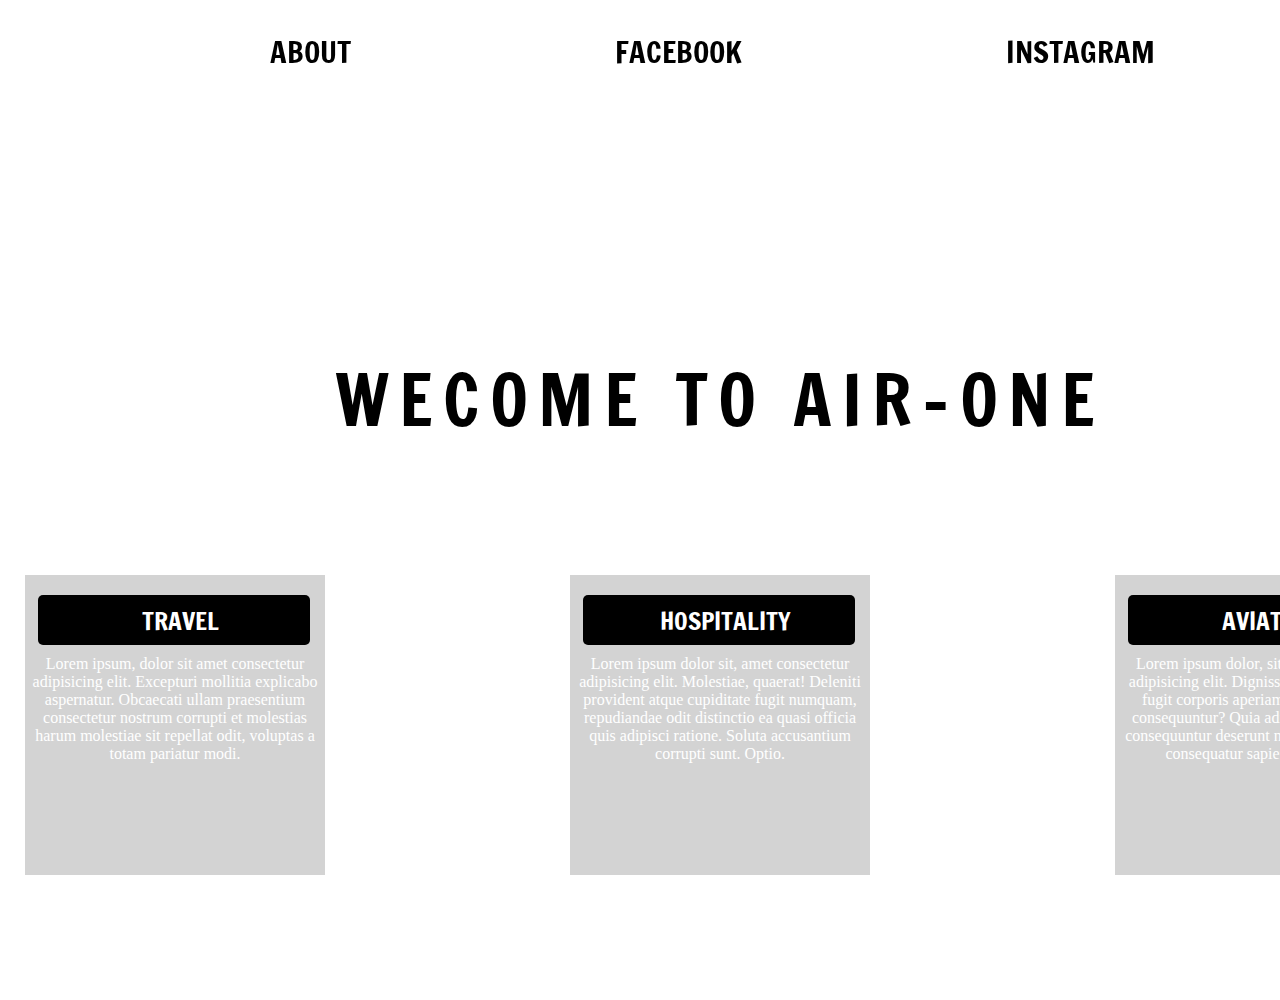
==== index.html @ 151cc232 "checkpoint 2" ====
<!DOCTYPE html>
<html lang="en">
<head>
    <meta charset="UTF-8">
    <meta name="viewport" content="width=device-width, initial-scale=1.0">
    <meta http-equiv="X-UA-Compatible" content="ie=edge">
    <link rel="stylesheet" href="css/reset.css">
    <link href="https://fonts.googleapis.com/css?family=Francois+One" rel="stylesheet">
    <link rel="stylesheet" href="css/style.css">
    <title>Landing Page</title>
</head>
    <body>
        <div class="container">
            <div class="img">
            
                <nav>      
                    <ul>
                       <li><a href="about.html" class="btn">ABOUT</a></li>
                       <li><a href="https://www.facebook.com" class="btn">FACEBOOK</a></li>
                       <li><a href="https://www.instagram.com" class="btn">INSTAGRAM</a></li>
                    </ul>
                </nav>
           
                    <header>
                        <div class="landingPage">          <H1>WECOME TO 
                            AIR-ONE</H1>
                        </div>
                    </header> 
                <section>
           
                    <article class="one">

                        <div class="tab"><a href="article_one.html" class="tab">TRAVEL</a></div>

                        <p>Lorem ipsum, dolor sit amet consectetur adipisicing elit. Excepturi mollitia explicabo aspernatur. Obcaecati ullam praesentium consectetur nostrum corrupti et molestias harum molestiae sit repellat odit, voluptas a totam pariatur modi.
                        </p>
                      
                    </article>

                    <article class="two">

                        <div class="tab"><a href="article_two.html" class="tab">HOSPITALITY</a></div>

                        <p>Lorem ipsum dolor sit, amet consectetur adipisicing elit. Molestiae, quaerat! Deleniti provident atque cupiditate fugit numquam, repudiandae odit distinctio ea quasi officia quis adipisci ratione. Soluta accusantium corrupti sunt. Optio.
                        </p>
                        
                    </article>

                    <article class="three">

                        <div class="tab"><a href="article_three.html" class="tab">AVIATION</a></div>

                        <p>Lorem ipsum dolor, sit amet consectetur adipisicing elit. Dignissimos enim a, culpa fugit corporis aperiam ratione eligendi consequuntur? Quia adipisci accusantium consequuntur deserunt neque iusto iure rem consequatur sapiente expedita? 
                        </p>
                        
                    </article>
                </section>
           </div>
        </div>
    </body>
</html>
---- css/style.css ----
.img {
     background-image: url(https://images.unsplash.com/photo-1531850039645-b21522964b91?ixlib=rb-1.2.1&ixid=eyJhcHBfaWQiOjEyMDd9&auto=format&fit=crop&w=800&q=60);
     background-size: cover;
     height: 1000px;
    }

.container {
    display: grid;
    grid-template-columns: 1fr 1fr 1fr;
    grid-auto-rows: minmax(100px, auto);
    width: 100%;
    height: 1000px;
    }

nav {
    height: 100px;
    grid-column: 1/4;
    grid-row: 1;
    display: flex;
    justify-content: center; 
    padding: 20px; 
    position: fixed;
    top: 0px;
    transition: .5s;
    }

nav, ul, li {
    list-style-type: none;
    display: inline-block;
    padding: 10px 20px;
    cursor: pointer;
    }

.btn {
    margin-left: 200px; 
    align-items: center;
    margin-top: 30px; 
    background-color: none;
    color: black;
    text-decoration: none; 
    padding: 10px;
    width: 200px;
    font-size: 30px; 
    font-family: 'Francois One', sans-serif;
    }

.btn:hover {
    color: purple;
    }

header {
    height: 300px;
    } 


.landingPage {
    display: flex;
    justify-content: center;
    width: 1440px;
    height: 200px;
    margin-top: 50px;
    }

h1 {
    display: flex;
    justify-content: center;
    font-size: 70px;
    color: black;
    margin-top: 300px;
    letter-spacing: 10px; 
    font-family: 'Francois One', sans-serif;
    }

section {
    grid-column: 1/4;
    grid-row: 3/4;
    height: 364px;
    display: flex;
    flex-direction: row;
    justify-content: space-between;
    margin-top: 200px;
    width: 100%;
    }

  .tab {
    height: 50px;
    width: 260px;
    background-color: black;
    margin-top: 20px;
    margin-left: 12.5px; 
    border-radius: 5px;
    }

 .tab a {
    display: flex;
    justify-content: center;
    align-items: center;
    font-size: 25px;
    text-align: center;
    text-decoration: none;
    color: white;
    font-family: 'Francois One', sans-serif;
    }

.one {
    background-color: lightgray!important; 
    color: white;
    width: 300px;
    height: 300px;
    margin-left: 25px;
    margin-top: 25px;
    }

.one:hover {
    background-color: #236ee7!important;
    }

.tab:hover {
    background-color: darkgrey;
}

.two {
    color: white;
    background-color: lightgray;
    float: right;
    width: 300px;
    height: 300px;
    margin-top: 25px;
    }

.two:hover {
    background-color: #1290a1;
}

.three {
    background-color: lightgray;
    color: white;
    float: right;
    width: 300px;
    height: 300px;
    margin-top: 25px;
    margin-right: 25px;
    }

.three:hover {
    background-color: #40e6f2;
    }

p {
    text-align: center;
    margin-top: 10px;
    }
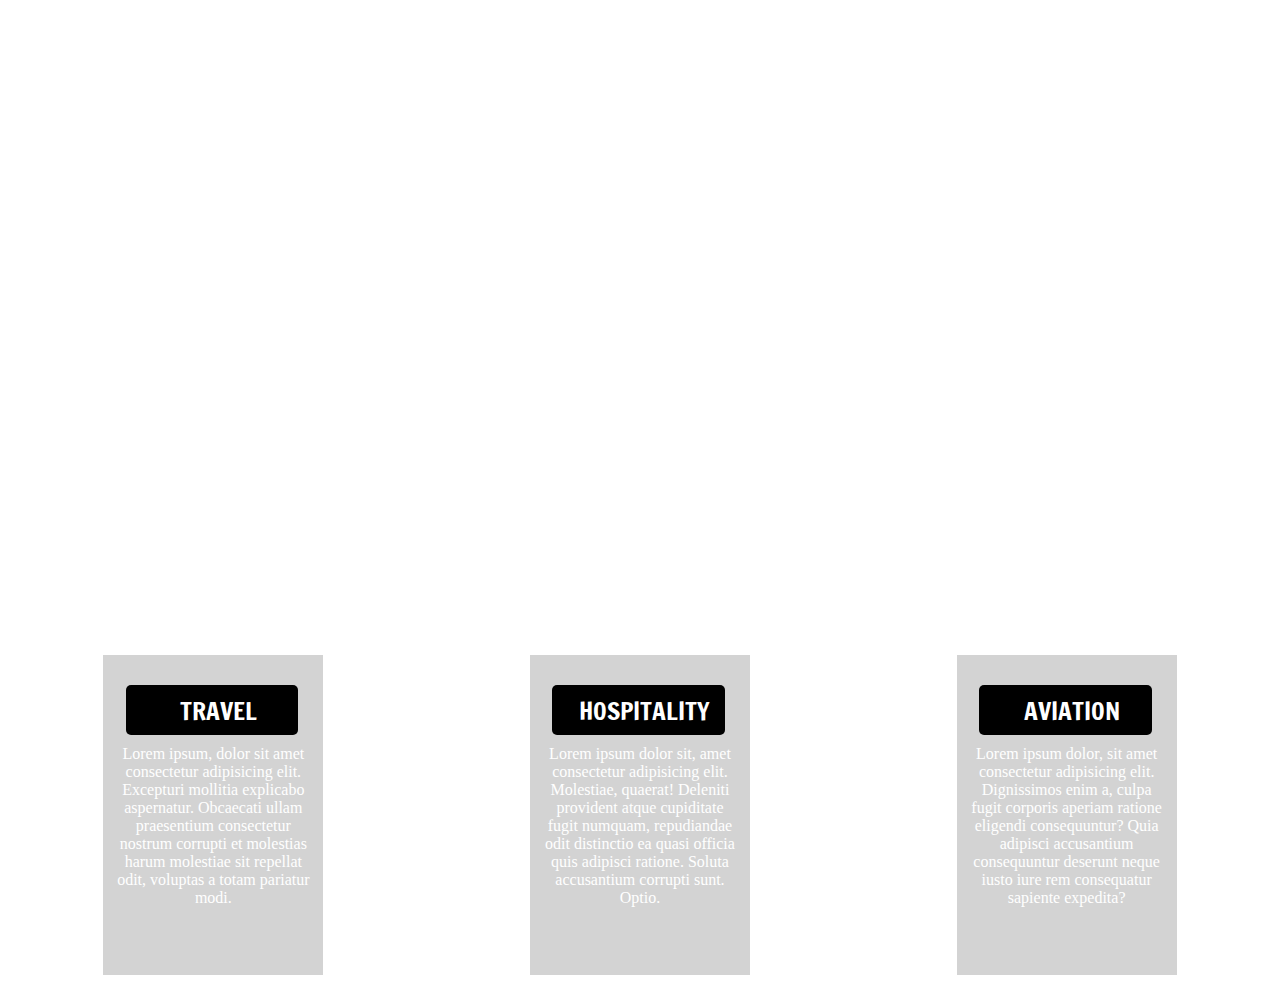
==== commit c5d42dce: "CP2" ====
--- a/index.html
+++ b/index.html
@@ -6,6 +6,7 @@
     <meta http-equiv="X-UA-Compatible" content="ie=edge">
     <link rel="stylesheet" href="css/reset.css">
     <link href="https://fonts.googleapis.com/css?family=Francois+One" rel="stylesheet">
+    <link rel="stylesheet" href="css/animate.css">
     <link rel="stylesheet" href="css/style.css">
     <title>Landing Page</title>
 </head>
@@ -13,24 +14,25 @@
         <div class="container">
             <div class="img">
             
-                <nav>      
+                <div class="nav">    
                     <ul>
                        <li><a href="about.html" class="btn">ABOUT</a></li>
                        <li><a href="https://www.facebook.com" class="btn">FACEBOOK</a></li>
                        <li><a href="https://www.instagram.com" class="btn">INSTAGRAM</a></li>
                     </ul>
-                </nav>
+                </div>
            
                     <header>
-                        <div class="landingPage">          <H1>WECOME TO 
+                        <div class="landingPage">          
+                            <H1 class="animated infinate lightSpeedIn">WECOME TO 
                             AIR-ONE</H1>
                         </div>
                     </header> 
-                <section>
+                <div class="boxes">
            
                     <article class="one">
 
-                        <div class="tab"><a href="article_one.html" class="tab">TRAVEL</a></div>
+                        <div class="tab"><a href="article_one.html" class="tab animated infinate swing">TRAVEL</a></div>
 
                         <p>Lorem ipsum, dolor sit amet consectetur adipisicing elit. Excepturi mollitia explicabo aspernatur. Obcaecati ullam praesentium consectetur nostrum corrupti et molestias harum molestiae sit repellat odit, voluptas a totam pariatur modi.
                         </p>
@@ -39,7 +41,7 @@
 
                     <article class="two">
 
-                        <div class="tab"><a href="article_two.html" class="tab">HOSPITALITY</a></div>
+                        <div class="tab animated infinate swing"><a href="article_two.html" class="tab">HOSPITALITY</a></div>
 
                         <p>Lorem ipsum dolor sit, amet consectetur adipisicing elit. Molestiae, quaerat! Deleniti provident atque cupiditate fugit numquam, repudiandae odit distinctio ea quasi officia quis adipisci ratione. Soluta accusantium corrupti sunt. Optio.
                         </p>
@@ -48,13 +50,13 @@
 
                     <article class="three">
 
-                        <div class="tab"><a href="article_three.html" class="tab">AVIATION</a></div>
+                        <div class="tab animated infinate swing"><a href="article_three.html" class="tab">AVIATION</a></div>
 
                         <p>Lorem ipsum dolor, sit amet consectetur adipisicing elit. Dignissimos enim a, culpa fugit corporis aperiam ratione eligendi consequuntur? Quia adipisci accusantium consequuntur deserunt neque iusto iure rem consequatur sapiente expedita? 
                         </p>
                         
                     </article>
-                </section>
+                </div>
            </div>
         </div>
     </body>
--- a/css/style.css
+++ b/css/style.css
@@ -1,46 +1,41 @@
  .img {
      background-image: url(https://images.unsplash.com/photo-1531850039645-b21522964b91?ixlib=rb-1.2.1&ixid=eyJhcHBfaWQiOjEyMDd9&auto=format&fit=crop&w=800&q=60);
      background-size: cover;
-     height: 1000px;
-    }
-
+    }
+   
 .container {
-    display: grid;
-    grid-template-columns: 1fr 1fr 1fr;
-    grid-auto-rows: minmax(100px, auto);
     width: 100%;
-    height: 1000px;
-    }
-
-nav {
-    height: 100px;
-    grid-column: 1/4;
-    grid-row: 1;
-    display: flex;
+    }
+
+.nav {
+    display: flex;
+    flex-direction: row;
     justify-content: center; 
+   
     padding: 20px; 
-    position: fixed;
     top: 0px;
     transition: .5s;
     }
 
-nav, ul, li {
+ ul, li {
+    display: flex;
+    flex-direction: row;
+    justify-content: center; 
     list-style-type: none;
-    display: inline-block;
     padding: 10px 20px;
     cursor: pointer;
+    margin-right: 70px;
     }
 
 .btn {
     margin-left: 200px; 
     align-items: center;
-    margin-top: 30px; 
     background-color: none;
     color: black;
     text-decoration: none; 
     padding: 10px;
     width: 200px;
-    font-size: 30px; 
+    font-size: 35px; 
     font-family: 'Francois One', sans-serif;
     }
 
@@ -55,34 +50,28 @@
 
 .landingPage {
     display: flex;
-    justify-content: center;
-    width: 1440px;
-    height: 200px;
-    margin-top: 50px;
+    justify-content:center ;
     }
 
 h1 {
     display: flex;
     justify-content: center;
     font-size: 70px;
-    color: black;
-    margin-top: 300px;
+    color: white;
+    margin-top: 100px;
     letter-spacing: 10px; 
     font-family: 'Francois One', sans-serif;
     }
 
 section {
-    grid-column: 1/4;
-    grid-row: 3/4;
     height: 364px;
     display: flex;
     flex-direction: row;
     justify-content: space-between;
     margin-top: 200px;
-    width: 100%;
-    }
-
-  .tab {
+    }
+
+.tab {
     height: 50px;
     width: 260px;
     background-color: black;
@@ -91,7 +80,7 @@
     border-radius: 5px;
     }
 
- .tab a {
+.tab a {
     display: flex;
     justify-content: center;
     align-items: center;
@@ -102,17 +91,24 @@
     font-family: 'Francois One', sans-serif;
     }
 
+.boxes {
+    display: flex;
+    flex-direction: row;
+    justify-content: space-around;
+    padding-bottom: 30px;
+}
+
 .one {
-    background-color: lightgray!important; 
+    background-color: lightgray; 
     color: white;
     width: 300px;
     height: 300px;
-    margin-left: 25px;
     margin-top: 25px;
+    padding: 10px;
     }
 
 .one:hover {
-    background-color: #236ee7!important;
+    background-color: #236ee7;
     }
 
 .tab:hover {
@@ -126,6 +122,7 @@
     width: 300px;
     height: 300px;
     margin-top: 25px;
+    padding: 10px;
     }
 
 .two:hover {
@@ -139,7 +136,7 @@
     width: 300px;
     height: 300px;
     margin-top: 25px;
-    margin-right: 25px;
+    padding: 10px;
     }
 
 .three:hover {
@@ -149,4 +146,67 @@
 p {
     text-align: center;
     margin-top: 10px;
-    }+    }
+
+
+@media (max-width: 1322px) {
+    .btn {
+        display: block;
+        margin: 0;
+        text-align: left;
+        color: white;
+        }
+       
+    ul, li {
+        display: flex;
+        flex-direction: column;
+        justify-content: center;
+
+        }
+
+    .one, .two, .three {
+    width: 200px;
+    
+        }
+        
+    .tab {
+        width: 160px;
+    }
+    
+} 
+@media (max-width: 700px) {
+    .btn {
+        display: block;
+        margin: 0;
+        text-align: left;
+        color: white;
+        }
+       
+    .boxes {
+        display: flex;
+        flex-direction: column;
+        justify-content: space-between;
+        align-items: center;
+        }
+
+    ul, li {
+        display: flex;
+        flex-direction: column;
+        justify-content: center;
+
+        }
+
+    ul {
+        margin-top: 40px;
+        }
+
+    .img {
+        background-repeat: repeat;
+        }
+
+    h1 {
+        font-size: 30px;
+        margin-top: 50px;
+        margin-left: 50px;
+        }
+    } 